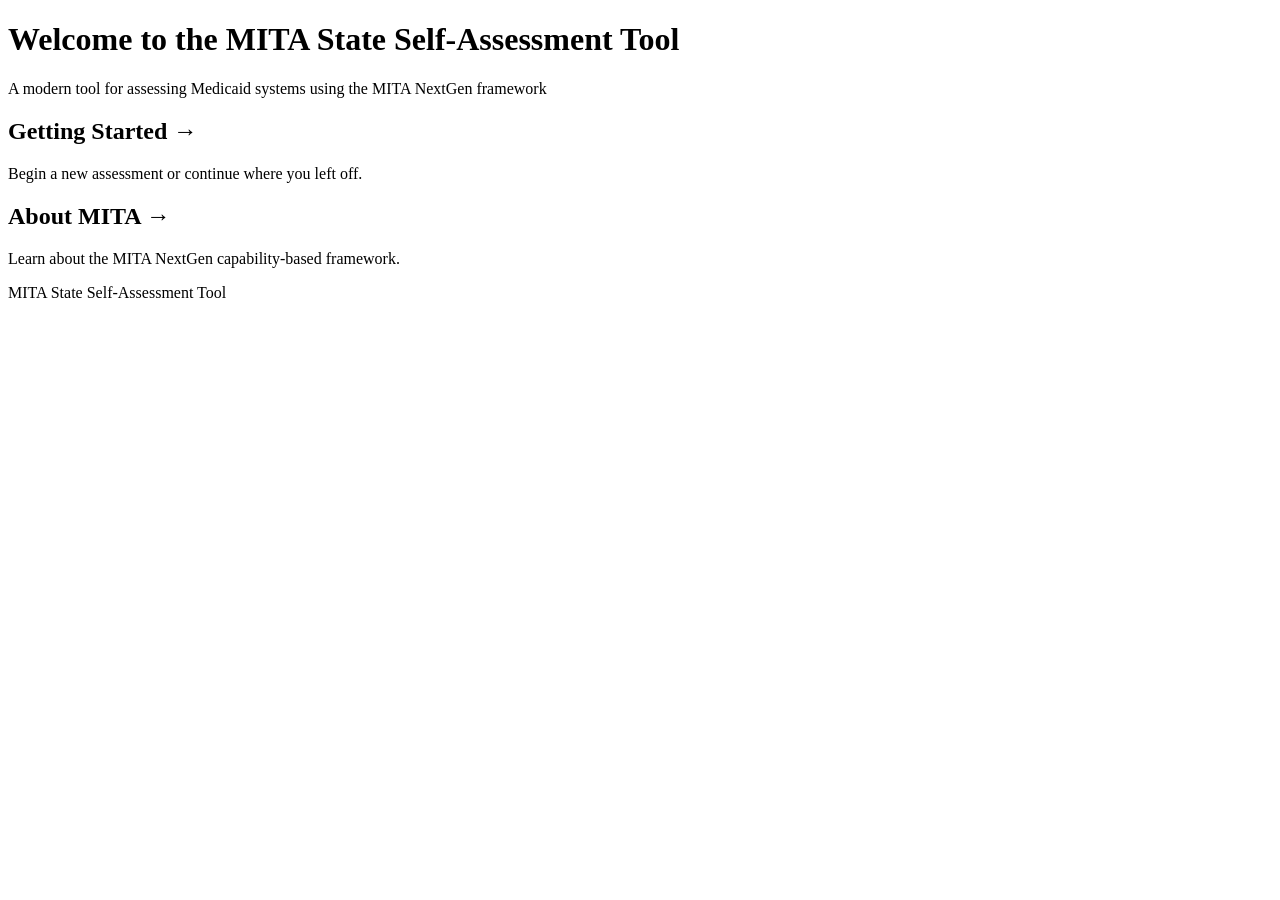
==== index.html @ d7335590 "Deploying to gh-pages from @ NAretakis/mita-state-self-assessment-tool@676d2150725f9b0d9c83585a63a7a" ====
<!DOCTYPE html><html><head><meta charSet="utf-8" data-next-head=""/><meta name="viewport" content="width=device-width" data-next-head=""/><title data-next-head="">MITA State Self-Assessment Tool</title><meta name="description" content="MITA State Self-Assessment Tool" data-next-head=""/><link rel="icon" href="/staging/favicon.ico" data-next-head=""/><link rel="preload" href="./_next/static/css/7dfabca245fe745d.css" as="style"/><link rel="stylesheet" href="./_next/static/css/7dfabca245fe745d.css" data-n-g=""/><link rel="preload" href="./_next/static/css/6b278d3777971163.css" as="style"/><link rel="stylesheet" href="./_next/static/css/6b278d3777971163.css" data-n-p=""/><noscript data-n-css=""></noscript><script defer="" nomodule="" src="./_next/static/chunks/polyfills-42372ed130431b0a.js"></script><script src="./_next/static/chunks/webpack-ebcb7a3cedf53b63.js" defer=""></script><script src="./_next/static/chunks/framework-f75312fc4004b783.js" defer=""></script><script src="./_next/static/chunks/main-1ea00fe2584fc2ae.js" defer=""></script><script src="./_next/static/chunks/pages/_app-bfd25f5586bd5056.js" defer=""></script><script src="./_next/static/chunks/pages/index-7580b3acb6f174be.js" defer=""></script><script src="./_next/static/wuY74ry7OOCzQtTw5BjhY/_buildManifest.js" defer=""></script><script src="./_next/static/wuY74ry7OOCzQtTw5BjhY/_ssgManifest.js" defer=""></script></head><body><div id="__next"><div class="Home_container__9OuOz"><main class="Home_main__2uIek"><h1 class="Home_title__YEn0u">Welcome to the MITA State Self-Assessment Tool</h1><p class="Home_description__zHUB6">A modern tool for assessing Medicaid systems using the MITA NextGen framework</p><div class="Home_grid__vo_ES"><div class="Home_card__HIlp_"><h2>Getting Started →</h2><p>Begin a new assessment or continue where you left off.</p></div><div class="Home_card__HIlp_"><h2>About MITA →</h2><p>Learn about the MITA NextGen capability-based framework.</p></div></div></main><footer class="Home_footer__wJNRn"><p>MITA State Self-Assessment Tool</p></footer></div></div><script id="__NEXT_DATA__" type="application/json">{"props":{"pageProps":{}},"page":"/","query":{},"buildId":"wuY74ry7OOCzQtTw5BjhY","assetPrefix":".","nextExport":true,"autoExport":true,"isFallback":false,"scriptLoader":[]}</script></body></html>
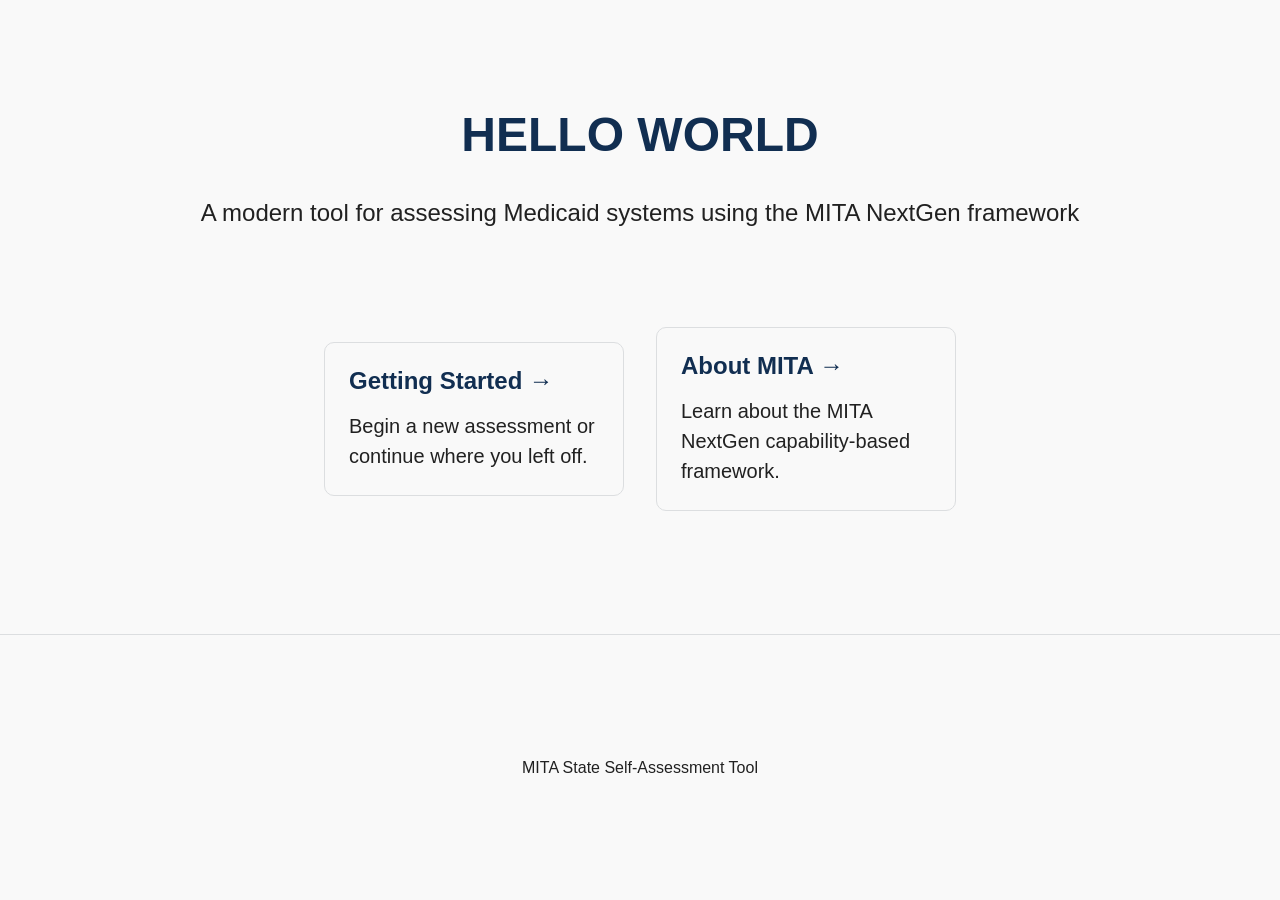
==== commit d13c0144: "Deploying to gh-pages from @ NAretakis/mita-state-self-assessment-tool@3a0fd7092c041b84681618bc1a922" ====
--- a/index.html
+++ b/index.html
@@ -1 +1 @@
-<!DOCTYPE html><html><head><meta charSet="utf-8" data-next-head=""/><meta name="viewport" content="width=device-width" data-next-head=""/><title data-next-head="">MITA State Self-Assessment Tool</title><meta name="description" content="MITA State Self-Assessment Tool" data-next-head=""/><link rel="icon" href="/staging/favicon.ico" data-next-head=""/><link rel="preload" href="./_next/static/css/7dfabca245fe745d.css" as="style"/><link rel="stylesheet" href="./_next/static/css/7dfabca245fe745d.css" data-n-g=""/><link rel="preload" href="./_next/static/css/6b278d3777971163.css" as="style"/><link rel="stylesheet" href="./_next/static/css/6b278d3777971163.css" data-n-p=""/><noscript data-n-css=""></noscript><script defer="" nomodule="" src="./_next/static/chunks/polyfills-42372ed130431b0a.js"></script><script src="./_next/static/chunks/webpack-ebcb7a3cedf53b63.js" defer=""></script><script src="./_next/static/chunks/framework-f75312fc4004b783.js" defer=""></script><script src="./_next/static/chunks/main-1ea00fe2584fc2ae.js" defer=""></script><script src="./_next/static/chunks/pages/_app-bfd25f5586bd5056.js" defer=""></script><script src="./_next/static/chunks/pages/index-7580b3acb6f174be.js" defer=""></script><script src="./_next/static/wuY74ry7OOCzQtTw5BjhY/_buildManifest.js" defer=""></script><script src="./_next/static/wuY74ry7OOCzQtTw5BjhY/_ssgManifest.js" defer=""></script></head><body><div id="__next"><div class="Home_container__9OuOz"><main class="Home_main__2uIek"><h1 class="Home_title__YEn0u">Welcome to the MITA State Self-Assessment Tool</h1><p class="Home_description__zHUB6">A modern tool for assessing Medicaid systems using the MITA NextGen framework</p><div class="Home_grid__vo_ES"><div class="Home_card__HIlp_"><h2>Getting Started →</h2><p>Begin a new assessment or continue where you left off.</p></div><div class="Home_card__HIlp_"><h2>About MITA →</h2><p>Learn about the MITA NextGen capability-based framework.</p></div></div></main><footer class="Home_footer__wJNRn"><p>MITA State Self-Assessment Tool</p></footer></div></div><script id="__NEXT_DATA__" type="application/json">{"props":{"pageProps":{}},"page":"/","query":{},"buildId":"wuY74ry7OOCzQtTw5BjhY","assetPrefix":".","nextExport":true,"autoExport":true,"isFallback":false,"scriptLoader":[]}</script></body></html>+<!DOCTYPE html><html><head><meta charSet="utf-8" data-next-head=""/><meta name="viewport" content="width=device-width" data-next-head=""/><title data-next-head="">MITA State Self-Assessment Tool</title><meta name="description" content="MITA State Self-Assessment Tool" data-next-head=""/><link rel="icon" href="/favicon.ico" data-next-head=""/><link rel="preload" href="/_next/static/css/7dfabca245fe745d.css" as="style"/><link rel="stylesheet" href="/_next/static/css/7dfabca245fe745d.css" data-n-g=""/><link rel="preload" href="/_next/static/css/6b278d3777971163.css" as="style"/><link rel="stylesheet" href="/_next/static/css/6b278d3777971163.css" data-n-p=""/><noscript data-n-css=""></noscript><script defer="" nomodule="" src="/_next/static/chunks/polyfills-42372ed130431b0a.js"></script><script src="/_next/static/chunks/webpack-1995568d22d4af0a.js" defer=""></script><script src="/_next/static/chunks/framework-f75312fc4004b783.js" defer=""></script><script src="/_next/static/chunks/main-3b45d7a3dd07ecac.js" defer=""></script><script src="/_next/static/chunks/pages/_app-bfd25f5586bd5056.js" defer=""></script><script src="/_next/static/chunks/pages/index-4c64bb92e7ddcdb5.js" defer=""></script><script src="/_next/static/aNPBCxR0sxTJ2bFIcSGz4/_buildManifest.js" defer=""></script><script src="/_next/static/aNPBCxR0sxTJ2bFIcSGz4/_ssgManifest.js" defer=""></script></head><body><div id="__next"><div class="Home_container__9OuOz"><main class="Home_main__2uIek"><h1 class="Home_title__YEn0u">HELLO WORLD</h1><p class="Home_description__zHUB6">A modern tool for assessing Medicaid systems using the MITA NextGen framework</p><div class="Home_grid__vo_ES"><div class="Home_card__HIlp_"><h2>Getting Started →</h2><p>Begin a new assessment or continue where you left off.</p></div><div class="Home_card__HIlp_"><h2>About MITA →</h2><p>Learn about the MITA NextGen capability-based framework.</p></div></div></main><footer class="Home_footer__wJNRn"><p>MITA State Self-Assessment Tool</p></footer></div></div><script id="__NEXT_DATA__" type="application/json">{"props":{"pageProps":{}},"page":"/","query":{},"buildId":"aNPBCxR0sxTJ2bFIcSGz4","nextExport":true,"autoExport":true,"isFallback":false,"scriptLoader":[]}</script></body></html>
--- a/_next/static/css/7dfabca245fe745d.css
+++ b/_next/static/css/7dfabca245fe745d.css
@@ -0,0 +1 @@
+:root{--primary-color:#0071bc;--secondary-color:#112e51;--background-color:#f9f9f9;--text-color:#212121;--border-color:#dcdee0;--success-color:#2e8540;--warning-color:#fdb81e;--error-color:#d83933;--font-family:-apple-system,BlinkMacSystemFont,Segoe UI,Roboto,Oxygen,Ubuntu,Cantarell,Fira Sans,Droid Sans,Helvetica Neue,sans-serif}body,html{padding:0;margin:0;font-family:var(--font-family);color:var(--text-color);background-color:var(--background-color)}a{color:var(--primary-color);text-decoration:none}*{box-sizing:border-box}h1,h2,h3,h4,h5,h6{margin-top:0;color:var(--secondary-color)}.button,button{background-color:var(--primary-color);color:white;border:none;padding:.5rem 1rem;border-radius:4px;cursor:pointer;font-size:1rem;transition:background-color .2s}.button:hover,button:hover{background-color:#005ea2}.button:focus,button:focus{outline:2px solid #aeb0b5;outline-offset:2px}input,select,textarea{font-family:var(--font-family);font-size:1rem;padding:.5rem;border:1px solid var(--border-color);border-radius:4px;width:100%}input:focus,select:focus,textarea:focus{outline:2px solid var(--primary-color);outline-offset:0;border-color:var(--primary-color)}.sr-only{position:absolute;width:1px;height:1px;padding:0;margin:-1px;overflow:hidden;clip:rect(0,0,0,0);white-space:nowrap;border-width:0}
--- a/_next/static/css/7dfabca245fe745d.css
+++ b/_next/static/css/7dfabca245fe745d.css
@@ -0,0 +1 @@
+:root{--primary-color:#0071bc;--secondary-color:#112e51;--background-color:#f9f9f9;--text-color:#212121;--border-color:#dcdee0;--success-color:#2e8540;--warning-color:#fdb81e;--error-color:#d83933;--font-family:-apple-system,BlinkMacSystemFont,Segoe UI,Roboto,Oxygen,Ubuntu,Cantarell,Fira Sans,Droid Sans,Helvetica Neue,sans-serif}body,html{padding:0;margin:0;font-family:var(--font-family);color:var(--text-color);background-color:var(--background-color)}a{color:var(--primary-color);text-decoration:none}*{box-sizing:border-box}h1,h2,h3,h4,h5,h6{margin-top:0;color:var(--secondary-color)}.button,button{background-color:var(--primary-color);color:white;border:none;padding:.5rem 1rem;border-radius:4px;cursor:pointer;font-size:1rem;transition:background-color .2s}.button:hover,button:hover{background-color:#005ea2}.button:focus,button:focus{outline:2px solid #aeb0b5;outline-offset:2px}input,select,textarea{font-family:var(--font-family);font-size:1rem;padding:.5rem;border:1px solid var(--border-color);border-radius:4px;width:100%}input:focus,select:focus,textarea:focus{outline:2px solid var(--primary-color);outline-offset:0;border-color:var(--primary-color)}.sr-only{position:absolute;width:1px;height:1px;padding:0;margin:-1px;overflow:hidden;clip:rect(0,0,0,0);white-space:nowrap;border-width:0}
--- a/_next/static/css/6b278d3777971163.css
+++ b/_next/static/css/6b278d3777971163.css
@@ -0,0 +1 @@
+.Home_container__9OuOz{min-height:100vh;display:flex;flex-direction:column}.Home_main__2uIek{flex:1 1;flex-direction:column;padding:2rem;max-width:1200px;margin:0 auto}.Home_footer__wJNRn,.Home_main__2uIek{display:flex;justify-content:center;align-items:center}.Home_footer__wJNRn{flex:1 1;padding:2rem 0;border-top:1px solid var(--border-color)}.Home_title__YEn0u{margin:0;line-height:1.15;font-size:3rem;text-align:center}.Home_description__zHUB6{margin:2rem 0;line-height:1.5;font-size:1.5rem;text-align:center}.Home_grid__vo_ES{display:flex;align-items:center;justify-content:center;flex-wrap:wrap;max-width:800px;margin-top:3rem}.Home_card__HIlp_{margin:1rem;padding:1.5rem;text-align:left;color:inherit;text-decoration:none;border:1px solid var(--border-color);border-radius:10px;transition:color .15s ease,border-color .15s ease;width:300px}.Home_card__HIlp_:active,.Home_card__HIlp_:focus,.Home_card__HIlp_:hover{color:var(--primary-color);border-color:var(--primary-color)}.Home_card__HIlp_ h2{margin:0 0 1rem;font-size:1.5rem}.Home_card__HIlp_ p{margin:0;font-size:1.25rem;line-height:1.5}@media (max-width:600px){.Home_grid__vo_ES{width:100%;flex-direction:column}}
--- a/_next/static/css/6b278d3777971163.css
+++ b/_next/static/css/6b278d3777971163.css
@@ -0,0 +1 @@
+.Home_container__9OuOz{min-height:100vh;display:flex;flex-direction:column}.Home_main__2uIek{flex:1 1;flex-direction:column;padding:2rem;max-width:1200px;margin:0 auto}.Home_footer__wJNRn,.Home_main__2uIek{display:flex;justify-content:center;align-items:center}.Home_footer__wJNRn{flex:1 1;padding:2rem 0;border-top:1px solid var(--border-color)}.Home_title__YEn0u{margin:0;line-height:1.15;font-size:3rem;text-align:center}.Home_description__zHUB6{margin:2rem 0;line-height:1.5;font-size:1.5rem;text-align:center}.Home_grid__vo_ES{display:flex;align-items:center;justify-content:center;flex-wrap:wrap;max-width:800px;margin-top:3rem}.Home_card__HIlp_{margin:1rem;padding:1.5rem;text-align:left;color:inherit;text-decoration:none;border:1px solid var(--border-color);border-radius:10px;transition:color .15s ease,border-color .15s ease;width:300px}.Home_card__HIlp_:active,.Home_card__HIlp_:focus,.Home_card__HIlp_:hover{color:var(--primary-color);border-color:var(--primary-color)}.Home_card__HIlp_ h2{margin:0 0 1rem;font-size:1.5rem}.Home_card__HIlp_ p{margin:0;font-size:1.25rem;line-height:1.5}@media (max-width:600px){.Home_grid__vo_ES{width:100%;flex-direction:column}}
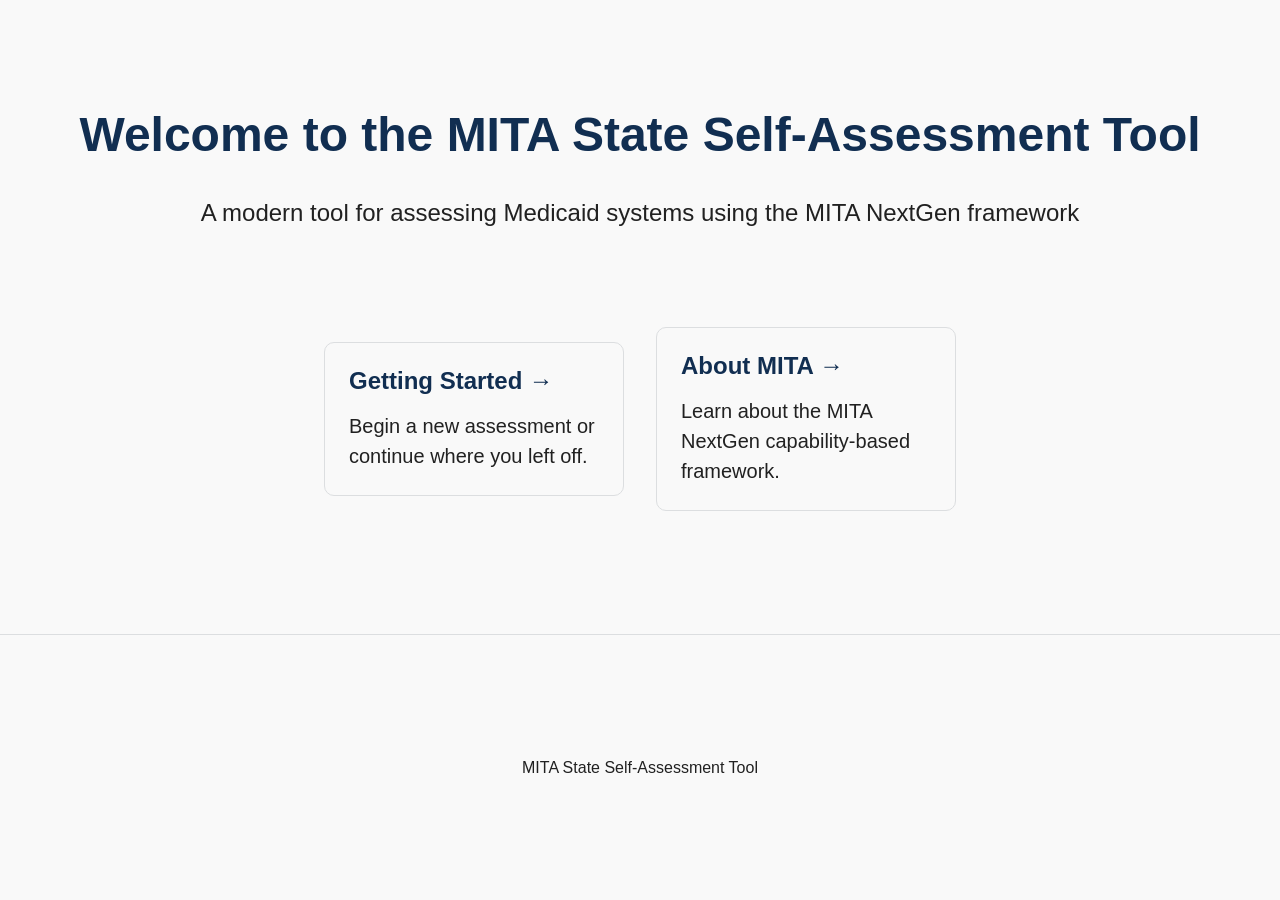
==== commit dabe8c63: "Deploying to gh-pages from @ NAretakis/mita-state-self-assessment-tool@c5ed07561ff827d176f75ddca6264" ====
--- a/index.html
+++ b/index.html
@@ -1 +1 @@
-<!DOCTYPE html><html><head><meta charSet="utf-8" data-next-head=""/><meta name="viewport" content="width=device-width" data-next-head=""/><title data-next-head="">MITA State Self-Assessment Tool</title><meta name="description" content="MITA State Self-Assessment Tool" data-next-head=""/><link rel="icon" href="/favicon.ico" data-next-head=""/><link rel="preload" href="/_next/static/css/7dfabca245fe745d.css" as="style"/><link rel="stylesheet" href="/_next/static/css/7dfabca245fe745d.css" data-n-g=""/><link rel="preload" href="/_next/static/css/6b278d3777971163.css" as="style"/><link rel="stylesheet" href="/_next/static/css/6b278d3777971163.css" data-n-p=""/><noscript data-n-css=""></noscript><script defer="" nomodule="" src="/_next/static/chunks/polyfills-42372ed130431b0a.js"></script><script src="/_next/static/chunks/webpack-1995568d22d4af0a.js" defer=""></script><script src="/_next/static/chunks/framework-f75312fc4004b783.js" defer=""></script><script src="/_next/static/chunks/main-3b45d7a3dd07ecac.js" defer=""></script><script src="/_next/static/chunks/pages/_app-bfd25f5586bd5056.js" defer=""></script><script src="/_next/static/chunks/pages/index-4c64bb92e7ddcdb5.js" defer=""></script><script src="/_next/static/aNPBCxR0sxTJ2bFIcSGz4/_buildManifest.js" defer=""></script><script src="/_next/static/aNPBCxR0sxTJ2bFIcSGz4/_ssgManifest.js" defer=""></script></head><body><div id="__next"><div class="Home_container__9OuOz"><main class="Home_main__2uIek"><h1 class="Home_title__YEn0u">HELLO WORLD</h1><p class="Home_description__zHUB6">A modern tool for assessing Medicaid systems using the MITA NextGen framework</p><div class="Home_grid__vo_ES"><div class="Home_card__HIlp_"><h2>Getting Started →</h2><p>Begin a new assessment or continue where you left off.</p></div><div class="Home_card__HIlp_"><h2>About MITA →</h2><p>Learn about the MITA NextGen capability-based framework.</p></div></div></main><footer class="Home_footer__wJNRn"><p>MITA State Self-Assessment Tool</p></footer></div></div><script id="__NEXT_DATA__" type="application/json">{"props":{"pageProps":{}},"page":"/","query":{},"buildId":"aNPBCxR0sxTJ2bFIcSGz4","nextExport":true,"autoExport":true,"isFallback":false,"scriptLoader":[]}</script></body></html>+<!DOCTYPE html><html><head><meta charSet="utf-8" data-next-head=""/><meta name="viewport" content="width=device-width" data-next-head=""/><title data-next-head="">MITA State Self-Assessment Tool</title><meta name="description" content="MITA State Self-Assessment Tool" data-next-head=""/><link rel="icon" href="/favicon.ico" data-next-head=""/><link rel="preload" href="/_next/static/css/7dfabca245fe745d.css" as="style"/><link rel="stylesheet" href="/_next/static/css/7dfabca245fe745d.css" data-n-g=""/><link rel="preload" href="/_next/static/css/6b278d3777971163.css" as="style"/><link rel="stylesheet" href="/_next/static/css/6b278d3777971163.css" data-n-p=""/><noscript data-n-css=""></noscript><script defer="" nomodule="" src="/_next/static/chunks/polyfills-42372ed130431b0a.js"></script><script src="/_next/static/chunks/webpack-1995568d22d4af0a.js" defer=""></script><script src="/_next/static/chunks/framework-f75312fc4004b783.js" defer=""></script><script src="/_next/static/chunks/main-abfafc705f87fbbc.js" defer=""></script><script src="/_next/static/chunks/pages/_app-bfd25f5586bd5056.js" defer=""></script><script src="/_next/static/chunks/pages/index-7580b3acb6f174be.js" defer=""></script><script src="/_next/static/QHbJCg_VYu8gDaMZgFROA/_buildManifest.js" defer=""></script><script src="/_next/static/QHbJCg_VYu8gDaMZgFROA/_ssgManifest.js" defer=""></script></head><body><div id="__next"><div class="Home_container__9OuOz"><main class="Home_main__2uIek"><h1 class="Home_title__YEn0u">Welcome to the MITA State Self-Assessment Tool</h1><p class="Home_description__zHUB6">A modern tool for assessing Medicaid systems using the MITA NextGen framework</p><div class="Home_grid__vo_ES"><div class="Home_card__HIlp_"><h2>Getting Started →</h2><p>Begin a new assessment or continue where you left off.</p></div><div class="Home_card__HIlp_"><h2>About MITA →</h2><p>Learn about the MITA NextGen capability-based framework.</p></div></div></main><footer class="Home_footer__wJNRn"><p>MITA State Self-Assessment Tool</p></footer></div></div><script id="__NEXT_DATA__" type="application/json">{"props":{"pageProps":{}},"page":"/","query":{},"buildId":"QHbJCg_VYu8gDaMZgFROA","nextExport":true,"autoExport":true,"isFallback":false,"scriptLoader":[]}</script></body></html>
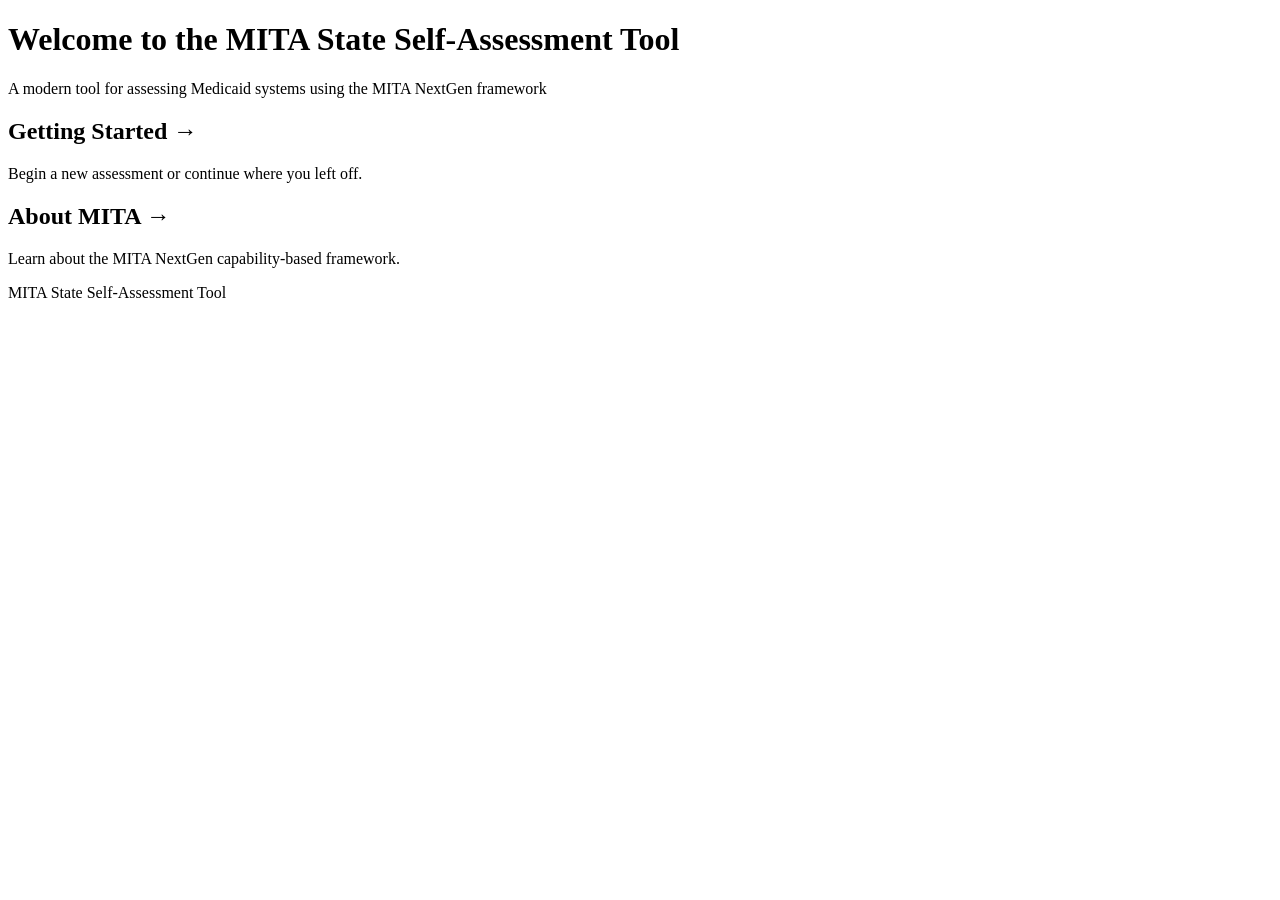
==== commit b0015a2b: "Deploying to gh-pages from @ NAretakis/mita-state-self-assessment-tool@6e1b78e9275e6e4a46f7be06c1cb6" ====
--- a/index.html
+++ b/index.html
@@ -1 +1 @@
-<!DOCTYPE html><html><head><meta charSet="utf-8" data-next-head=""/><meta name="viewport" content="width=device-width" data-next-head=""/><title data-next-head="">MITA State Self-Assessment Tool</title><meta name="description" content="MITA State Self-Assessment Tool" data-next-head=""/><link rel="icon" href="/favicon.ico" data-next-head=""/><link rel="preload" href="/_next/static/css/7dfabca245fe745d.css" as="style"/><link rel="stylesheet" href="/_next/static/css/7dfabca245fe745d.css" data-n-g=""/><link rel="preload" href="/_next/static/css/6b278d3777971163.css" as="style"/><link rel="stylesheet" href="/_next/static/css/6b278d3777971163.css" data-n-p=""/><noscript data-n-css=""></noscript><script defer="" nomodule="" src="/_next/static/chunks/polyfills-42372ed130431b0a.js"></script><script src="/_next/static/chunks/webpack-1995568d22d4af0a.js" defer=""></script><script src="/_next/static/chunks/framework-f75312fc4004b783.js" defer=""></script><script src="/_next/static/chunks/main-abfafc705f87fbbc.js" defer=""></script><script src="/_next/static/chunks/pages/_app-bfd25f5586bd5056.js" defer=""></script><script src="/_next/static/chunks/pages/index-7580b3acb6f174be.js" defer=""></script><script src="/_next/static/QHbJCg_VYu8gDaMZgFROA/_buildManifest.js" defer=""></script><script src="/_next/static/QHbJCg_VYu8gDaMZgFROA/_ssgManifest.js" defer=""></script></head><body><div id="__next"><div class="Home_container__9OuOz"><main class="Home_main__2uIek"><h1 class="Home_title__YEn0u">Welcome to the MITA State Self-Assessment Tool</h1><p class="Home_description__zHUB6">A modern tool for assessing Medicaid systems using the MITA NextGen framework</p><div class="Home_grid__vo_ES"><div class="Home_card__HIlp_"><h2>Getting Started →</h2><p>Begin a new assessment or continue where you left off.</p></div><div class="Home_card__HIlp_"><h2>About MITA →</h2><p>Learn about the MITA NextGen capability-based framework.</p></div></div></main><footer class="Home_footer__wJNRn"><p>MITA State Self-Assessment Tool</p></footer></div></div><script id="__NEXT_DATA__" type="application/json">{"props":{"pageProps":{}},"page":"/","query":{},"buildId":"QHbJCg_VYu8gDaMZgFROA","nextExport":true,"autoExport":true,"isFallback":false,"scriptLoader":[]}</script></body></html>+<!DOCTYPE html><html lang="en"><head><meta charSet="utf-8" data-next-head=""/><meta name="viewport" content="width=device-width" data-next-head=""/><title data-next-head="">MITA State Self-Assessment Tool</title><meta name="description" content="MITA State Self-Assessment Tool" data-next-head=""/><link rel="icon" href="/favicon.ico" data-next-head=""/><base href="/"/><link rel="preload" href="/mita-state-self-assessment-tool/_next/static/css/7dfabca245fe745d.css" as="style"/><link rel="stylesheet" href="/mita-state-self-assessment-tool/_next/static/css/7dfabca245fe745d.css" data-n-g=""/><link rel="preload" href="/mita-state-self-assessment-tool/_next/static/css/6b278d3777971163.css" as="style"/><link rel="stylesheet" href="/mita-state-self-assessment-tool/_next/static/css/6b278d3777971163.css" data-n-p=""/><noscript data-n-css=""></noscript><script defer="" nomodule="" src="/mita-state-self-assessment-tool/_next/static/chunks/polyfills-42372ed130431b0a.js"></script><script src="/mita-state-self-assessment-tool/_next/static/chunks/webpack-a094cda0d49d2e72.js" defer=""></script><script src="/mita-state-self-assessment-tool/_next/static/chunks/framework-f75312fc4004b783.js" defer=""></script><script src="/mita-state-self-assessment-tool/_next/static/chunks/main-f2c8ea61973ce073.js" defer=""></script><script src="/mita-state-self-assessment-tool/_next/static/chunks/pages/_app-ac71c244c0d27b33.js" defer=""></script><script src="/mita-state-self-assessment-tool/_next/static/chunks/pages/index-3cc8fdc0b54f8430.js" defer=""></script><script src="/mita-state-self-assessment-tool/_next/static/zaxXHJ2BaPhbBDmYvlVew/_buildManifest.js" defer=""></script><script src="/mita-state-self-assessment-tool/_next/static/zaxXHJ2BaPhbBDmYvlVew/_ssgManifest.js" defer=""></script><script src="/fix-paths.js"></script></head><body><div id="__next"><div class="Home_container__9OuOz"><main class="Home_main__2uIek"><h1 class="Home_title__YEn0u">Welcome to the MITA State Self-Assessment Tool</h1><p class="Home_description__zHUB6">A modern tool for assessing Medicaid systems using the MITA NextGen framework</p><div class="Home_grid__vo_ES"><div class="Home_card__HIlp_"><h2>Getting Started →</h2><p>Begin a new assessment or continue where you left off.</p></div><div class="Home_card__HIlp_"><h2>About MITA →</h2><p>Learn about the MITA NextGen capability-based framework.</p></div></div></main><footer class="Home_footer__wJNRn"><p>MITA State Self-Assessment Tool</p></footer></div></div><script id="__NEXT_DATA__" type="application/json">{"props":{"pageProps":{}},"page":"/","query":{},"buildId":"zaxXHJ2BaPhbBDmYvlVew","assetPrefix":"/mita-state-self-assessment-tool","nextExport":true,"autoExport":true,"isFallback":false,"scriptLoader":[]}</script></body></html>
